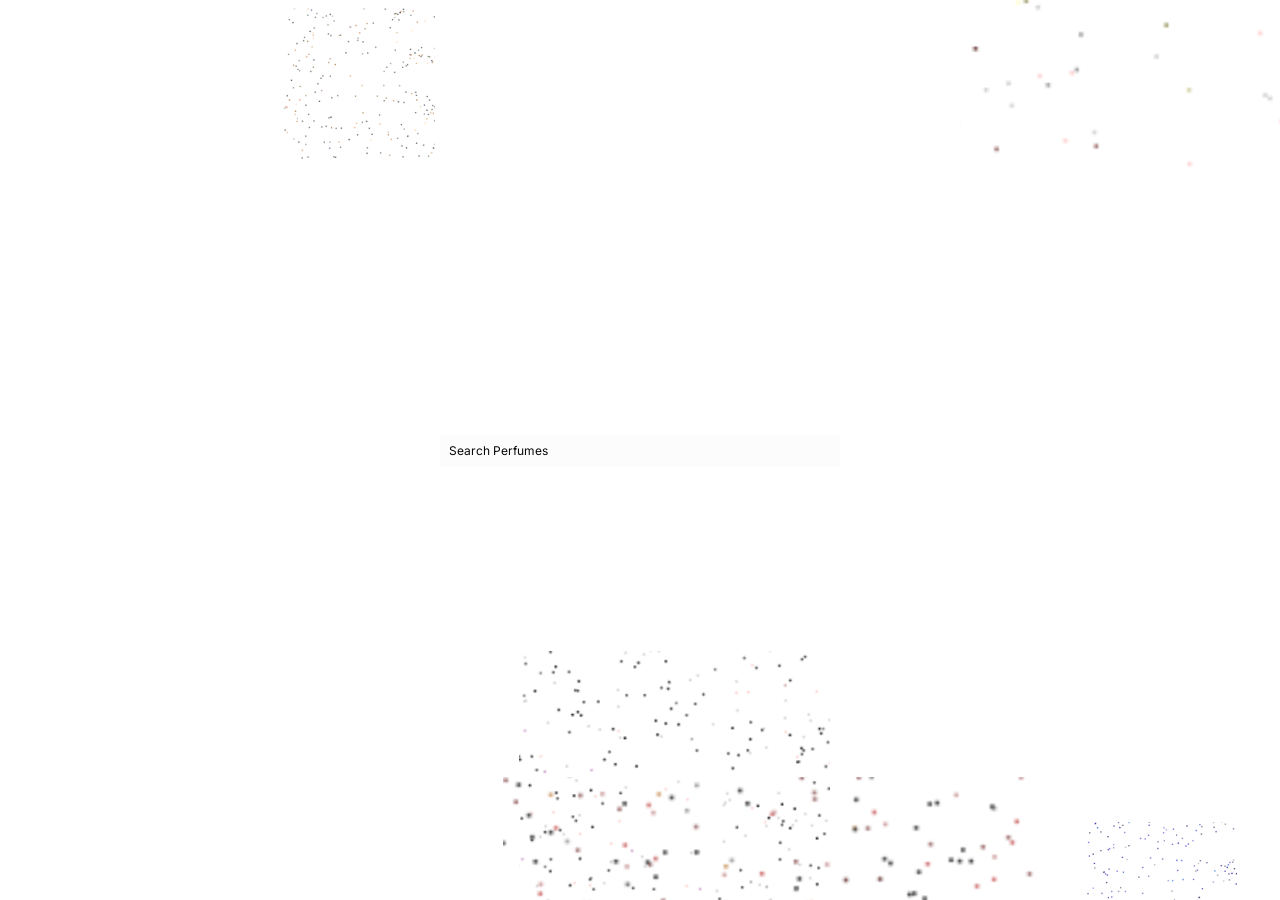
==== index.html @ 422aefca "프로젝트 최초 등록" ====
<!doctype html>
<html lang="en">
  <head><meta charset="UTF-8" /><meta name="viewport" content="width=device-width, initial-scale=1.0, maximum-scale=1.0" /><title>Fra — Perfume Atlas</title><link rel="stylesheet" href="styles.css" /><link rel="stylesheet" href="interaction-fixes.css" /><link rel="stylesheet" href="mobile.css" /><link rel="stylesheet" href="refinements.css" /></head>
  <body>
    <main class="atlas" id="atlas">
      <div class="floating-bottles" id="floatingBottles" aria-hidden="true"></div>
      <section class="search-area" id="searchArea"><label class="search-bar"><input id="search" autocomplete="off" placeholder="Search Perfumes" /><button id="clearSearch" aria-label="Clear search">×</button></label><div class="search-results" id="searchResults" hidden></div></section>
      <section class="detail-workspace" id="workspace" hidden>
        <button class="back-to-previous" id="backToPrevious" type="button" hidden aria-label="Back to previous perfume">← <span>Back to Previous</span></button>
        <aside class="collections panel" id="collectionsPanel"><button class="bar toggle" id="collectionsToggle"><span id="collectionName">Collections</span><b>+</b></button><div class="collection-grid" id="collectionGrid" hidden></div><button class="bar toggle" id="brandToggle"><span id="brandName">Brand</span><b>+</b></button><div class="collection-grid" id="brandGrid" hidden></div></aside>
        <article class="hero-card panel" id="heroCard"></article><aside class="details-panel" id="detailsPanel"></aside><aside class="connections" id="connections" hidden></aside>
      </section>
    </main>
    <dialog id="mobileNoteDialog" aria-label="Related fragrances"><div id="mobileNoteContent"></div></dialog>
    <script src="perfumes-data.js"></script><script src="bitmap-points.js"></script><script src="note-particles.js"></script><script src="app.js"></script>
  </body>
</html>
---- styles.css ----
@import url('https://fonts.googleapis.com/css2?family=Inter:wght@400;500;600&display=swap');
:root{--ink:#080808;--paper:#fff;--panel:#e9e9e9;--gap:6px}*{box-sizing:border-box}html,body{width:100%;height:100%;margin:0;overflow:hidden;background:var(--paper);color:var(--ink);font-family:Inter,Helvetica,Arial,sans-serif;font-size:12px}.atlas{position:relative;width:100%;height:100%;isolation:isolate}.floating-bottles{position:absolute;inset:0;z-index:0}.bottle{position:absolute;border:0;padding:0;background:transparent;cursor:pointer;transition:filter .55s ease,transform .55s ease;animation:drift var(--time) ease-in-out infinite alternate}.bottle img{width:100%;height:100%;object-fit:contain;display:block}.bottle:nth-child(2n){animation-direction:alternate-reverse}.atlas.is-focused .bottle{filter:blur(12px);opacity:.55;pointer-events:none}.bottle:hover{transform:scale(1.05)!important}@keyframes drift{to{translate:0 -10px}}.search-area{position:absolute;z-index:4;left:50%;top:50%;width:400px;transform:translate(-50%,-50%);transition:opacity .25s}.atlas.is-focused .search-area{opacity:0;pointer-events:none}.search-bar{height:25px;display:flex;background:var(--panel);align-items:center}.search-bar input{width:100%;height:100%;padding:0 9px;border:0;outline:0;background:transparent;font:12px Inter,Helvetica,sans-serif;color:var(--ink)}.search-bar input::placeholder{color:var(--ink)}.search-bar button{visibility:hidden;width:28px;border:0;background:transparent;font:15px Inter,sans-serif;cursor:pointer}.search-bar:focus-within button{visibility:visible}.search-results{margin-top:5px;background:var(--panel);box-shadow:0 12px 25px rgba(0,0,0,.14)}.result{display:grid;grid-template-columns:158px 1fr 20px;align-items:center;gap:9px;width:100%;min-height:170px;padding:6px;border:0;border-bottom:5px solid #fff;background:var(--panel);text-align:left;font:12px Inter,sans-serif;cursor:pointer}.result:hover{background:#dedede}.result img{width:158px;height:158px;object-fit:contain;background:#fff}.result b{font-weight:400;display:block}.result small{display:block;margin-top:2px;font-size:12px}.result i{font-style:normal;font-size:16px}.detail-workspace{position:absolute;z-index:3;top:50%;left:50%;display:grid;grid-template-columns:200px 400px 200px;gap:var(--gap);width:812px;transform:translate(-50%,-50%);align-items:start}.panel{min-width:0}.collections{position:relative;z-index:3}.collections.is-expanded{width:400px}.bar{display:flex;justify-content:space-between;align-items:center;width:100%;height:25px;padding:0 8px;border:0;background:var(--panel);font:12px Inter,sans-serif;text-align:left}.toggle{cursor:pointer;margin-bottom:var(--gap)}.toggle b{font-size:14px;font-weight:400}.collection-grid{display:flex;gap:var(--gap);width:400px;overflow-x:auto;margin:-1px 0 var(--gap);padding-bottom:3px;background:#fff;scroll-snap-type:x mandatory}.collection-item{flex:0 0 130px;width:130px;height:130px;border:0;background:#fff;cursor:pointer;scroll-snap-align:start}.collection-item img{width:100%;height:100%;object-fit:contain}.hero-card{background:var(--paper)}.hero-head{height:25px;display:flex;align-items:center;padding:0 8px;background:var(--panel);white-space:nowrap;overflow:hidden;text-overflow:ellipsis}.hero-image{width:100%;height:400px;margin-top:var(--gap);background:#fafafa}.hero-image img{width:100%;height:100%;object-fit:contain}.description{min-height:180px;margin-top:var(--gap);padding:8px;background:var(--panel);line-height:1.28;font-size:12px}.source{display:block;margin-top:8px;text-align:right;color:#aaa;font-size:10px}.details-panel{display:flex;flex-direction:column;gap:var(--gap)}.note-section{background:var(--panel);padding:5px 8px 8px}.section-label{display:block;height:25px;margin:-5px -8px 6px;padding:6px 8px;background:var(--panel);border-bottom:var(--gap) solid #fff;font-size:12px}.layer{margin:0 0 6px}.layer-title{display:block;margin-bottom:2px}.note-button{display:flex;justify-content:space-between;width:100%;border:0;padding:2px 0 2px 18px;background:transparent;color:var(--ink);font:12px Inter,sans-serif;text-align:left;cursor:pointer}.note-button:hover,.note-button.is-selected{text-decoration:underline}.accord{display:block;padding:2px 0 2px 14px}.connections{grid-column:4;grid-row:1 / span 2;width:200px;display:flex;flex-direction:column;gap:var(--gap);max-height:650px;overflow:auto;padding-right:2px}.connection-label{margin:0;padding:5px 8px;background:var(--panel);font-size:11px}.connection{border:0;padding:0;background:transparent;text-align:left;cursor:pointer}.connection-head{display:flex;justify-content:space-between;gap:10px;padding:5px 8px;background:var(--panel);font-size:11px}.connection img{display:block;width:200px;height:200px;object-fit:contain;background:#fff}.empty{padding:8px;background:var(--panel);line-height:1.4}@media(max-width:900px){.detail-workspace{width:min(94vw,606px);grid-template-columns:150px minmax(0,1fr) 150px}.hero-image{height:340px}.connections{position:absolute;left:calc(100% + 6px);width:150px}.connection img{width:150px;height:150px}.collections.is-expanded,.collection-grid{width:310px}.collection-item{flex-basis:100px;width:100px;height:100px}}@media(max-width:650px){html,body{overflow:auto}.atlas{min-height:100vh}.detail-workspace{position:relative;top:0;left:0;transform:none;width:100%;padding:50px 12px;display:grid;grid-template-columns:1fr}.collections{display:none}.details-panel{grid-row:3}.connections{position:static;grid-column:1;grid-row:4;width:100%;display:grid;grid-template-columns:repeat(2,1fr);max-height:none}.connection img{width:100%;height:auto;aspect-ratio:1}.hero-image{height:360px}.search-area{width:calc(100% - 30px)}.bottle:nth-child(n+7){display:none}}
---- interaction-fixes.css ----
[hidden]{display:none!important}
/* Pin the primary card's top edge independently of expanded content height. */
.atlas.is-focused{overflow:hidden}
.detail-workspace{top:20vh;transform:translateX(-50%);padding-bottom:32px}
.hero-card{grid-column:2;grid-row:1}
.details-panel{grid-column:3;grid-row:1}
.collections{grid-column:1;grid-row:1}
:root{--gap:8px}
.detail-workspace{width:816px}
.collections{width:200px;display:flex;flex-direction:column;align-items:flex-end;gap:8px}
.collections .toggle{width:200px;flex-shrink:0;margin:0}
.collections .toggle.is-open,.collection-grid{width:400px}
.collection-grid{flex-shrink:0;gap:8px;margin:0;padding:0;scrollbar-width:none;overscroll-behavior-x:contain}
.collection-grid::-webkit-scrollbar{display:none;width:0;height:0}
.collection-item{padding:0;flex:0 0 200px;width:200px;height:200px}
.hero-image{height:auto;aspect-ratio:1;margin-top:8px}
.description{margin-top:8px;padding:8px}
.search-results{margin-top:8px;display:flex;flex-direction:column;gap:8px;background:transparent}
.result{padding:8px;gap:8px;border:0}
.note-section{padding:0;background:transparent}
.section-label{box-sizing:border-box;height:25px;margin:0 0 8px;padding:4px 8px;border:0;background:var(--panel)}
.section-body{padding:8px;background:var(--panel)}
.layer{margin:0 0 8px}.layer:last-child{margin-bottom:0}
.connection{display:flex;flex-direction:column;gap:8px}.connection-head{padding:8px;gap:8px}
.connections{padding:0;gap:8px}.connection img{width:100%;height:auto;aspect-ratio:1}
.connections{grid-row:1}
.connection-group{display:flex;flex-direction:column;gap:8px;flex-shrink:0}
.hero-card,.hero-image,.collection-grid,.collection-item,.connection,.connection img{background:transparent}
.atlas .hero-image,.atlas .hero-image img,.atlas .connection img,.atlas .collection-item,.atlas .collection-item img,.atlas .result img{height:auto;aspect-ratio:auto}
.hero-image img,.collection-item img{display:block;width:100%;object-fit:contain}
.collection-grid{align-items:flex-start}
.floating-bottles .bottle{height:auto!important}
.floating-bottles .bottle img{height:auto}
/* Equal-height carousel photographs, with widths derived from their ratios. */
.atlas .collection-item{flex:0 0 auto;width:auto;height:200px}
.atlas .collection-item img{width:auto;height:100%;max-width:none;aspect-ratio:auto}
.connection-group>.empty{margin:0}
.connection-group>.connection-label{margin:0}
/* Each column owns its overflow; expanding it never scrolls the canvas. */
.detail-workspace{--panel-height:calc(80dvh - 16px);padding-bottom:0}
.detail-workspace>.hero-card,
.detail-workspace>.details-panel,
.detail-workspace>.connections,
.detail-workspace>.collections{
  max-height:var(--panel-height);
  min-height:0;
  overflow-y:auto;
  overflow-x:hidden;
  overscroll-behavior:contain;
  scrollbar-width:none;
}
.detail-workspace>aside::-webkit-scrollbar,
.detail-workspace>.hero-card::-webkit-scrollbar{display:none}
.detail-workspace>.collections{
  width:min(400px,calc(50vw - 216px));
  justify-self:end;
}
.collections .collection-grid,
.collections .toggle.is-open{width:100%}
.details-panel>.note-section,.connections>.connection-group{flex-shrink:0}
@media(max-width:650px){.detail-workspace{top:0;transform:none}.hero-card{grid-column:1;grid-row:2}.details-panel{grid-column:1;grid-row:3}.collections{grid-column:1;grid-row:1}.connections{grid-column:1;grid-row:4;display:flex}}
@media(max-width:900px){.detail-workspace{width:min(94vw,616px)}.collections{width:150px}.collections .toggle{width:150px}.collections .toggle.is-open,.collection-grid{width:310px}.collection-item{flex-basis:150px;width:150px;height:150px}.connections{left:calc(100% + 8px)}}
@media(max-width:650px){.detail-workspace{width:100%;gap:8px}.collections{display:flex;width:100%;align-items:flex-end}.collections .toggle{width:50%}.collections .toggle.is-open,.collection-grid{width:100%;max-width:100%}.hero-image{height:auto;aspect-ratio:1}.hero-card{grid-row:2}.details-panel{grid-row:3}}
@media(min-width:651px) and (max-width:900px){
  .detail-workspace>.collections{width:min(310px,calc(3vw + 150px - 8px))}
  .atlas .collection-item{height:150px}
  .collections .collection-grid,.collections .toggle.is-open{width:100%}
  .detail-workspace>.connections{position:static;left:auto;width:min(150px,calc(50vw - 308px - 16px));min-width:80px}
}
@media(max-width:650px){
  .detail-workspace{--panel-height:60dvh;height:100dvh;overflow-y:auto;overscroll-behavior:contain}
  .detail-workspace>.collections{width:100%}
  .detail-workspace>.connections{width:100%}
  .collections .collection-grid,.collections .toggle.is-open{width:100%}
  .atlas .collection-item{height:150px}
}
---- mobile.css ----
#mobileNoteDialog{margin:0;inset:0;width:100%;max-width:none;height:100dvh;max-height:none;padding:16px;border:0;background:#fff;color:#080808;font:12px Inter,Helvetica,Arial,sans-serif}
#mobileNoteDialog[open]{display:flex;flex-direction:column;gap:8px}
#mobileNoteDialog::backdrop{background:rgba(255,255,255,.8)}
.mobile-note-header{display:flex;align-items:center;justify-content:space-between;flex-shrink:0;background:var(--panel);padding:0 8px;min-height:36px}
#closeMobileNote{border:0;background:transparent;font:24px Inter,sans-serif;cursor:pointer;width:36px;height:36px}
#mobileNoteContent{overflow-y:auto;min-height:0;overscroll-behavior:contain}
#mobileNoteContent .connection img{width:100%;height:auto;aspect-ratio:auto}
@media(max-width:650px){
  html,body{overflow:hidden}
  .detail-workspace{display:flex;flex-direction:column;align-items:stretch;overflow-x:hidden}
  .detail-workspace>.hero-card{order:1}
  .detail-workspace>.collections{order:2}
  .detail-workspace>.details-panel{order:3}
  .detail-workspace>.connections{display:none}
  .detail-workspace>.hero-card,.detail-workspace>.collections,.detail-workspace>.details-panel{max-height:none;overflow:visible;flex-shrink:0}
}
---- refinements.css ----
.bar,.hero-head,.section-label,.connection-label,.connection-head{box-sizing:border-box;height:auto;min-height:0;padding:8px;font:400 12px/1.3 Inter,Helvetica,Arial,sans-serif;white-space:normal;overflow-wrap:anywhere;text-align:left}
.hero-head{text-transform:capitalize}
.hero-head{height:auto;min-height:32px;align-items:center}
.connection-label{display:flex;align-items:flex-start;justify-content:space-between;gap:8px;width:100%;border:0;background:var(--panel);cursor:pointer}
.connection-label b,.connection-head b{font:inherit;flex-shrink:0}
.connection-items{display:flex;flex-direction:column;gap:8px;overflow:hidden}
.connection-items>.empty{margin:0;padding:8px}
.connections{max-height:calc(100vh - 40px);overflow-y:auto;overscroll-behavior:contain}
.connections>.connection-group>.connection-label{position:sticky;top:0;z-index:2}
.image-loading{filter:blur(8px);opacity:.35}
.hero-image,.bottle,.result,.collection-item,.connection{position:relative;overflow:hidden}
.bitmap-preview{position:absolute;object-fit:contain;opacity:1;image-rendering:pixelated;z-index:2;pointer-events:none}
.bitmap-preview.is-visible{opacity:1}
.is-dither-loading{opacity:0!important}
.floating-bottles .bottle{overflow:visible}
.note-particles{position:absolute;left:-150%;top:-150%;width:400%;height:400%;pointer-events:none}
.floating-bottles .bottle img{display:none}
.back-to-previous{position:absolute;left:0;top:-32px;z-index:4;padding:0;border:0;outline:0;background:transparent;box-shadow:none;color:inherit;font:inherit;line-height:24px;cursor:pointer;text-align:left}
.floating-bottles{overflow:hidden;perspective:1000px;cursor:grab;touch-action:none}
.floating-bottles.is-dragging{cursor:grabbing}
.floating-bottles .bottle{width:var(--size,160px)!important;height:var(--size,160px)!important;animation:none;transform:translate3d(calc(-50% + var(--field-x,0px) + var(--parallax-x,0px)),calc(-50% + var(--field-y,0px) + var(--parallax-y,0px)),0) scale(var(--field-scale,1));transition:opacity 120ms linear;will-change:transform,opacity;contain:layout paint}
.floating-bottles .bottle:hover{transform:translate3d(calc(-50% + var(--field-x,0px) + var(--parallax-x,0px)),calc(-50% + var(--field-y,0px) + var(--parallax-y,0px)),0) scale(var(--field-scale,1))!important;filter:brightness(.92);z-index:50!important}
.atlas.is-focused .floating-bottles{pointer-events:none}
.atlas.is-focused .floating-bottles .bottle{pointer-events:none;filter:none}
.floating-bottles .bottle img{width:100%;height:100%;object-fit:contain}
.search-area{top:50%;transform:translate(-50%,-50%);transition:top 600ms ease-in-out,transform 600ms ease-in-out,opacity 250ms ease}
/* Keep the search control anchored; only the result list becomes scrollable
   when there are more matches than the viewport can show. */
.atlas.has-search-results .search-area{top:20%;transform:translate(-50%,0)}
.search-bar,.hero-head,.collections .bar{height:32px;min-height:32px}
.hero-head{height:auto}
.search-results{max-height:calc(100vh - 340px);overflow-y:auto;gap:8px;background:transparent;box-shadow:none;scrollbar-width:none;-ms-overflow-style:none;transform-origin:top;animation:search-results-reveal 420ms ease-in-out both}
.search-results::-webkit-scrollbar{display:none}
.result{align-items:center;content-visibility:auto;contain-intrinsic-size:170px}
.atlas .search-results{background:transparent!important;gap:8px}
.atlas .search-results .result{border-bottom:0!important;margin:0}
.atlas .search-results .result img{display:block;width:150px!important;height:150px!important;max-width:150px;aspect-ratio:1!important;object-fit:contain!important;background:transparent!important}
.result>span,.result>i{align-self:center}
.result-notes{display:block;margin-top:8px;opacity:.4;line-height:1.3}
.empty{padding:0;background:transparent}
.atlas:is(.is-searching,.is-focused) .floating-bottles{filter:blur(34px) saturate(1.24) contrast(1.08);opacity:.84;transition:filter 360ms ease-in-out,opacity 360ms ease-in-out}
.atlas:is(.is-searching,.is-focused) .floating-bottles .bottle{opacity:.82!important}

.hero-card{max-height:calc(100vh - 40px);overflow-y:auto;scrollbar-width:none}
.hero-card::-webkit-scrollbar{display:none}
.hero-card .hero-head{position:sticky;top:0;z-index:3}
.hero-image{width:100%;height:auto!important;aspect-ratio:1!important}
.hero-image img{display:block;width:100%!important;height:100%!important;max-width:100%;object-fit:contain!important}
.connection img{display:block;width:100%!important;height:auto!important;aspect-ratio:1!important;object-fit:contain!important}
.collections .bar{padding:8px}
.description{min-height:0;height:auto}
/* Unified translucent surface treatment for every information panel. Keep the
   hero artwork itself clear while ensuring nested collection/connection boxes
   receive the same 1% tint and 50px backdrop blur. */
/* Final surface pass: tint only elements that already had the gray panel
   surface; artwork and white container areas remain unchanged. */
.atlas .bar,
.atlas .hero-head,
.atlas .search-bar,
.atlas .result,
.atlas .section-label,
.atlas .section-body,
.atlas .connection-label,
.atlas .connection-head,
.atlas .description,
.atlas .empty {
  background: rgba(0,0,0,.01) !important;
  backdrop-filter: blur(75px) !important;
  -webkit-backdrop-filter: blur(75px) !important;
}
.atlas .section-label{border-bottom:0!important}
@keyframes search-results-reveal{from{max-height:0;opacity:0;filter:blur(4px)}to{max-height:calc(100vh - 340px);opacity:1;filter:blur(0)}}
@media(prefers-reduced-motion:reduce){.image-loading{filter:none;opacity:1}}
.note-button:hover,.note-button.is-selected,[aria-expanded="true"]{text-decoration:none}
.collections .toggle{transition:width 240ms ease-in-out}
.collection-grid{overflow-y:hidden}
#mobileNoteContent>.connection-group>.connection-label{position:sticky;top:0;z-index:1}
@media(max-width:650px){.bottle:nth-child(n+7){display:block}.back-to-previous{position:sticky;top:0;align-self:flex-start;order:0;z-index:10;background:rgba(255,255,255,.01);backdrop-filter:blur(50px);-webkit-backdrop-filter:blur(50px)}.detail-workspace>.hero-card .hero-head{position:sticky;top:32px;z-index:9}.hero-image{height:auto!important;aspect-ratio:1!important}.collections .toggle,.collections .toggle.is-open{width:100%}#mobileNoteContent{width:100%}}
@media(prefers-reduced-motion:reduce){.collections .toggle{transition:none}}

.result{color:var(--ink);-webkit-text-fill-color:var(--ink)}
.result b,.result small,.result i{color:inherit}
@media(max-width:650px){
  .search-area,.atlas.has-search-results .search-area{top:50%;left:50%;transform:translate(-50%,-50%);width:calc(100% - 24px)}
  .search-bar input{font-size:16px}
  .detail-workspace{padding:12px;top:0}
  .detail-workspace>.connections{display:flex;position:static;width:100%;grid-column:1;grid-row:auto!important;order:99!important}
  .details-panel>.connections{display:flex;flex-direction:column;gap:8px;width:100%;margin-top:0;max-height:none;order:99!important}
  .details-panel>.connections>.connection-group{width:100%;overflow:hidden}
  .details-panel>.connections .connection-items{display:flex;flex-direction:row;gap:8px;overflow-x:auto;overflow-y:hidden;padding-bottom:4px;scroll-snap-type:x mandatory}
  .details-panel>.connections .connection{flex:0 0 150px;width:150px;scroll-snap-align:start}
  .details-panel>.connections .connection-head{display:none}
  .details-panel>.connections .connection img{display:block;width:150px!important;height:150px!important;aspect-ratio:1;object-fit:contain}
}
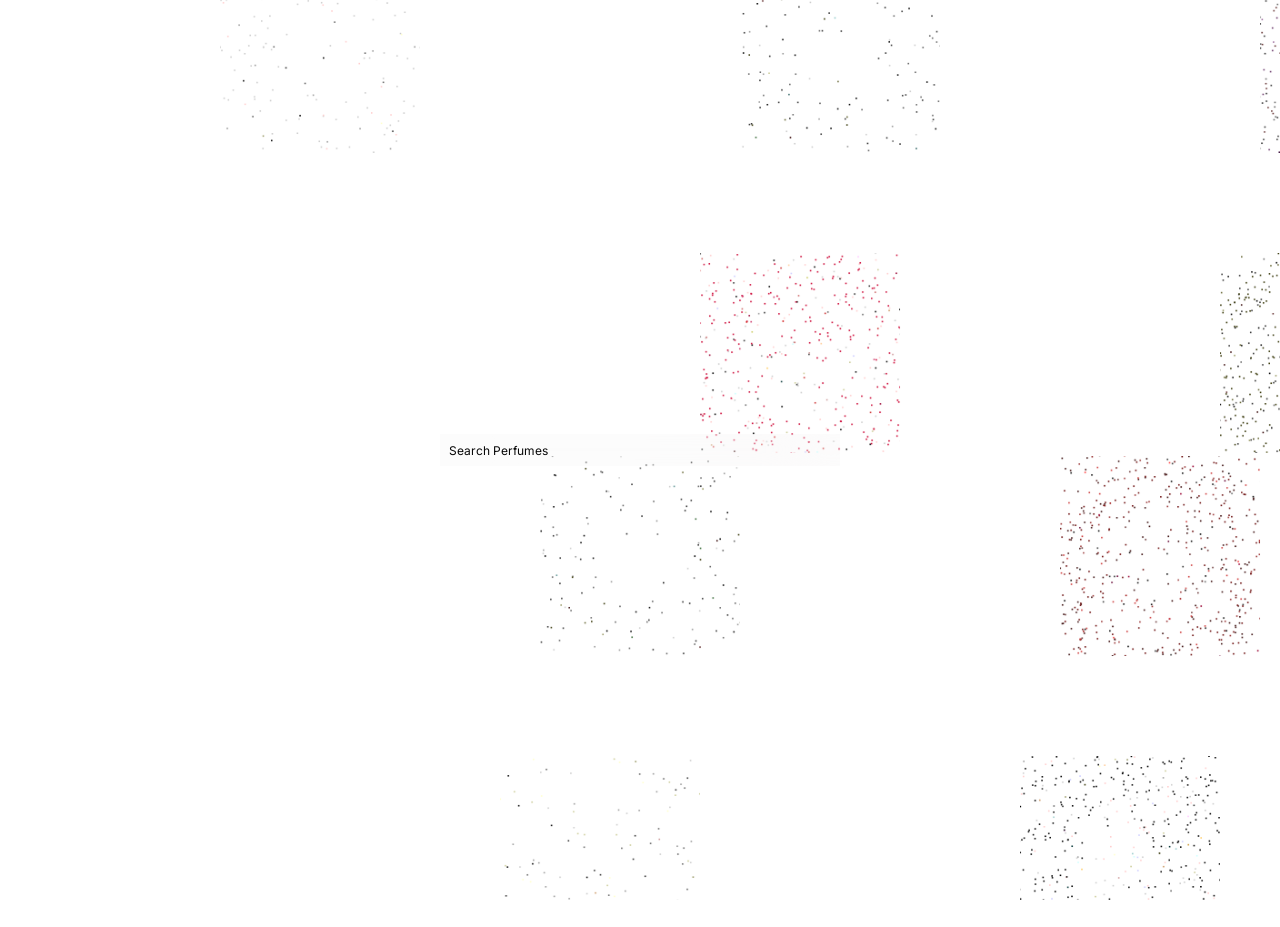
==== commit 78b0d885: "gradient background" ====
--- a/index.html
+++ b/index.html
@@ -13,5 +13,6 @@
     </main>
     <dialog id="mobileNoteDialog" aria-label="Related fragrances"><div id="mobileNoteContent"></div></dialog>
     <script src="perfumes-data.js"></script><script src="bitmap-points.js"></script><script src="note-particles.js"></script><script src="app.js"></script>
+    <script src="color-atmosphere.js"></script>
   </body>
 </html>
--- a/refinements.css
+++ b/refinements.css
@@ -1,5 +1,8 @@
 .bar,.hero-head,.section-label,.connection-label,.connection-head{box-sizing:border-box;height:auto;min-height:0;padding:8px;font:400 12px/1.3 Inter,Helvetica,Arial,sans-serif;white-space:normal;overflow-wrap:anywhere;text-align:left}
 .hero-head{text-transform:capitalize}
+.color-atmosphere{position:absolute;inset:-3%;width:106%;height:106%;z-index:-1;pointer-events:none;opacity:0;image-rendering:auto!important;filter:blur(16px);transition:opacity 1200ms ease}
+.color-atmosphere.is-active{opacity:1}
+@media(prefers-reduced-motion:reduce){.color-atmosphere{transition:none}}
 .hero-head{height:auto;min-height:32px;align-items:center}
 .connection-label{display:flex;align-items:flex-start;justify-content:space-between;gap:8px;width:100%;border:0;background:var(--panel);cursor:pointer}
 .connection-label b,.connection-head b{font:inherit;flex-shrink:0}
@@ -8,6 +11,9 @@
 .connections{max-height:calc(100vh - 40px);overflow-y:auto;overscroll-behavior:contain}
 .connections>.connection-group>.connection-label{position:sticky;top:0;z-index:2}
 .image-loading{filter:blur(8px);opacity:.35}
+.bitmap-transition{image-rendering:auto;will-change:filter,opacity}
+.bitmap-reveal-host{position:relative!important;overflow:hidden}
+.bitmap-reveal-layer{position:absolute;inset:0;width:100%;height:100%;z-index:4;pointer-events:none;image-rendering:pixelated}
 .hero-image,.bottle,.result,.collection-item,.connection{position:relative;overflow:hidden}
 .bitmap-preview{position:absolute;object-fit:contain;opacity:1;image-rendering:pixelated;z-index:2;pointer-events:none}
 .bitmap-preview.is-visible{opacity:1}
@@ -35,13 +41,23 @@
 .atlas .search-results{background:transparent!important;gap:8px}
 .atlas .search-results .result{border-bottom:0!important;margin:0}
 .atlas .search-results .result img{display:block;width:150px!important;height:150px!important;max-width:150px;aspect-ratio:1!important;object-fit:contain!important;background:transparent!important}
+.atlas .search-results .result img{object-position:left center}
 .result>span,.result>i{align-self:center}
 .result-notes{display:block;margin-top:8px;opacity:.4;line-height:1.3}
 .empty{padding:0;background:transparent}
-.atlas:is(.is-searching,.is-focused) .floating-bottles{filter:blur(34px) saturate(1.24) contrast(1.08);opacity:.84;transition:filter 360ms ease-in-out,opacity 360ms ease-in-out}
+.atlas:is(.is-searching,.is-focused) .floating-bottles{filter:blur(35px) saturate(1.24) contrast(1.08);opacity:.84;transition:filter 360ms ease-in-out,opacity 360ms ease-in-out}
 .atlas:is(.is-searching,.is-focused) .floating-bottles .bottle{opacity:.82!important}
 
 .hero-card{max-height:calc(100vh - 40px);overflow-y:auto;scrollbar-width:none}
+.hero-card{position:relative}
+.hero-close{position:sticky;top:0;z-index:5;display:flex;align-items:center;justify-content:flex-end;width:100%;height:32px;margin:0;padding:8px;border:0;background:rgba(0,0,0,.01);backdrop-filter:blur(35px);-webkit-backdrop-filter:blur(35px);color:#080808!important;font:12px/1 Inter,Helvetica,Arial,sans-serif;text-align:right;cursor:pointer;opacity:1!important}
+.back-to-previous,.hero-head{box-sizing:border-box;min-height:32px;padding:8px;background:rgba(0,0,0,.01);backdrop-filter:blur(35px);-webkit-backdrop-filter:blur(35px)}
+.back-to-previous{display:flex;align-items:center;justify-content:flex-start;gap:4px;font:400 12px/1.3 Inter,Helvetica,Arial,sans-serif}
+@media(min-width:651px){
+  .hero-close{display:none!important}
+  .detail-workspace>.back-to-previous{position:absolute;left:208px;top:-40px;width:400px;height:32px;padding:8px}
+}
+.source{font-size:12px!important;line-height:1.3}
 .hero-card::-webkit-scrollbar{display:none}
 .hero-card .hero-head{position:sticky;top:0;z-index:3}
 .hero-image{width:100%;height:auto!important;aspect-ratio:1!important}
@@ -65,8 +81,8 @@
 .atlas .description,
 .atlas .empty {
   background: rgba(0,0,0,.01) !important;
-  backdrop-filter: blur(75px) !important;
-  -webkit-backdrop-filter: blur(75px) !important;
+  backdrop-filter: blur(35px) !important;
+  -webkit-backdrop-filter: blur(35px) !important;
 }
 .atlas .section-label{border-bottom:0!important}
 @keyframes search-results-reveal{from{max-height:0;opacity:0;filter:blur(4px)}to{max-height:calc(100vh - 340px);opacity:1;filter:blur(0)}}
@@ -75,11 +91,33 @@
 .collections .toggle{transition:width 240ms ease-in-out}
 .collection-grid{overflow-y:hidden}
 #mobileNoteContent>.connection-group>.connection-label{position:sticky;top:0;z-index:1}
-@media(max-width:650px){.bottle:nth-child(n+7){display:block}.back-to-previous{position:sticky;top:0;align-self:flex-start;order:0;z-index:10;background:rgba(255,255,255,.01);backdrop-filter:blur(50px);-webkit-backdrop-filter:blur(50px)}.detail-workspace>.hero-card .hero-head{position:sticky;top:32px;z-index:9}.hero-image{height:auto!important;aspect-ratio:1!important}.collections .toggle,.collections .toggle.is-open{width:100%}#mobileNoteContent{width:100%}}
+@media(max-width:650px){.bottle:nth-child(n+7){display:block}.back-to-previous{position:sticky;top:0;align-self:flex-start;order:0;z-index:10;background:rgba(255,255,255,.01);backdrop-filter:blur(35px);-webkit-backdrop-filter:blur(35px)}.detail-workspace>.hero-card .hero-head{position:sticky;top:32px;z-index:9}.hero-image{height:auto!important;aspect-ratio:1!important}.collections .toggle,.collections .toggle.is-open{width:100%}#mobileNoteContent{width:100%}}
 @media(prefers-reduced-motion:reduce){.collections .toggle{transition:none}}
 
 .result{color:var(--ink);-webkit-text-fill-color:var(--ink)}
 .result b,.result small,.result i{color:inherit}
+@media(max-width:650px){
+  .hero-close,.back-to-previous,.detail-workspace>.hero-card .hero-head{box-sizing:border-box;height:32px;min-height:32px;padding:8px;background:rgba(0,0,0,.01);backdrop-filter:blur(35px);-webkit-backdrop-filter:blur(35px)}
+  /* Mobile search stays at the top and uses the same compact type as the UI. */
+  .search-area,.atlas.has-search-results .search-area{top:12px;left:12px;transform:none;width:calc(100% - 24px)}
+  .search-bar input{font-size:12px}
+  .search-bar input,.search-bar input::placeholder{font:12px/1 Inter,Helvetica,Arial,sans-serif!important;font-size:12px!important}
+  .search-results{max-height:calc(100dvh - 56px);overflow-y:auto}
+  .result{min-height:132px;padding:4px;gap:4px}
+  .atlas .search-results .result img{width:124px!important;height:124px!important;max-width:124px}
+  .back-to-previous{position:relative;left:auto;top:auto;width:100%;}
+  .hero-close{position:fixed;top:8px;left:12px;width:calc(100% - 24px);z-index:30;text-align:right}
+  .back-to-previous{margin-top:40px}
+  .collections .bar,.collections .toggle,.hero-head,.section-label{min-height:32px}
+  .note-button{padding-top:4px;padding-bottom:4px;color:#080808;-webkit-tap-highlight-color:transparent}
+  .source{font-family:Inter,Helvetica,Arial,sans-serif;color:#888;text-decoration:none}
+}
+
+/* Keep native links/buttons black across touch browsers. */
+a,button{color:var(--ink)}
+button:focus,button:active,a:focus,a:active{color:var(--ink)}
+.source::first-letter{font-family:Arial,sans-serif}
+
 @media(max-width:650px){
   .search-area,.atlas.has-search-results .search-area{top:50%;left:50%;transform:translate(-50%,-50%);width:calc(100% - 24px)}
   .search-bar input{font-size:16px}
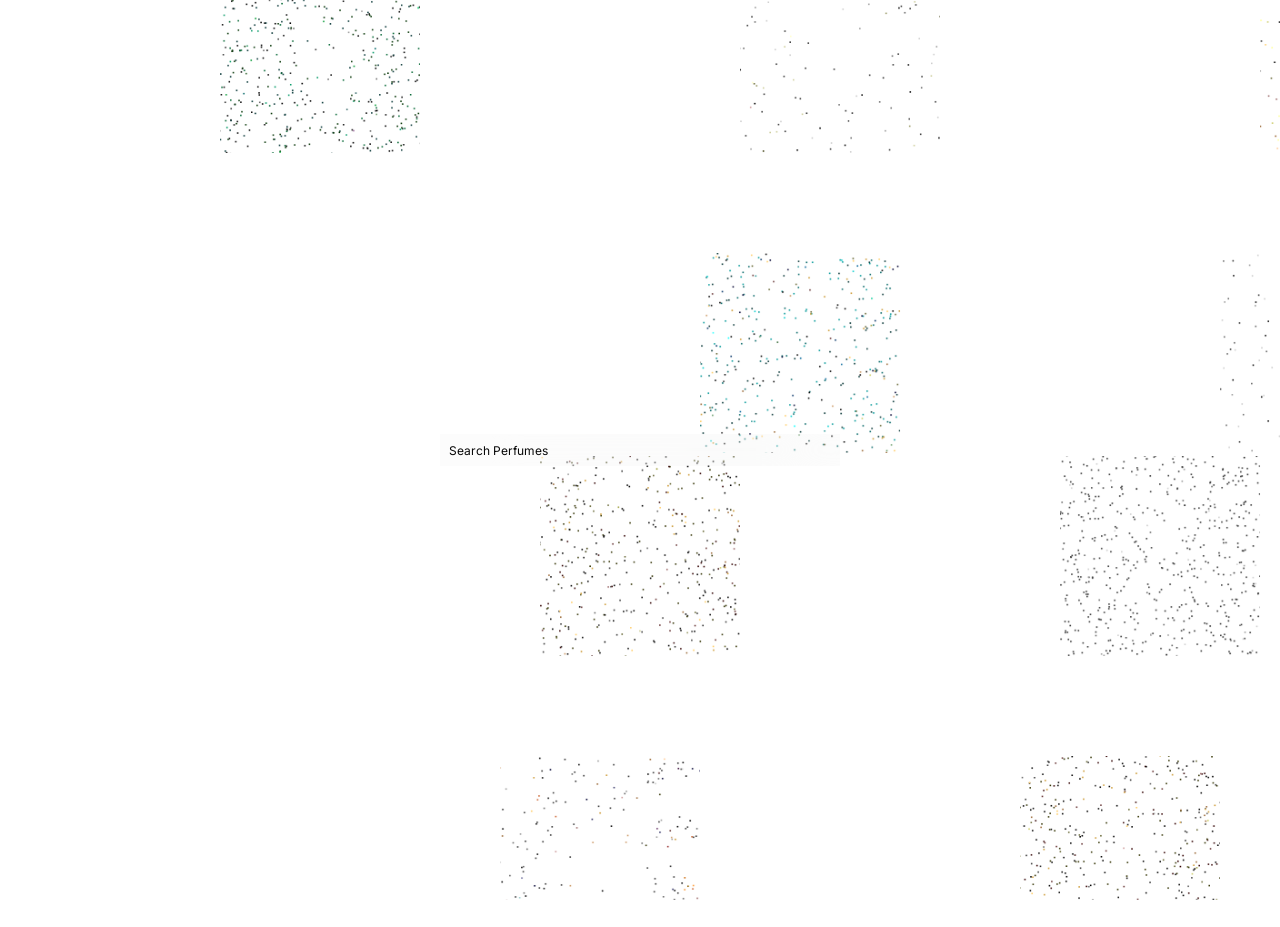
==== commit 166f9bb7: "Update index.html" ====
--- a/index.html
+++ b/index.html
@@ -1,6 +1,6 @@
 <!doctype html>
 <html lang="en">
-  <head><meta charset="UTF-8" /><meta name="viewport" content="width=device-width, initial-scale=1.0, maximum-scale=1.0" /><title>Fra — Perfume Atlas</title><link rel="stylesheet" href="styles.css" /><link rel="stylesheet" href="interaction-fixes.css" /><link rel="stylesheet" href="mobile.css" /><link rel="stylesheet" href="refinements.css" /></head>
+  <head><meta charset="UTF-8" /><meta name="viewport" content="width=device-width, initial-scale=1.0, maximum-scale=1.0" /><title>Perfume Atlas</title><link rel="stylesheet" href="styles.css" /><link rel="stylesheet" href="interaction-fixes.css" /><link rel="stylesheet" href="mobile.css" /><link rel="stylesheet" href="refinements.css" /></head>
   <body>
     <main class="atlas" id="atlas">
       <div class="floating-bottles" id="floatingBottles" aria-hidden="true"></div>
